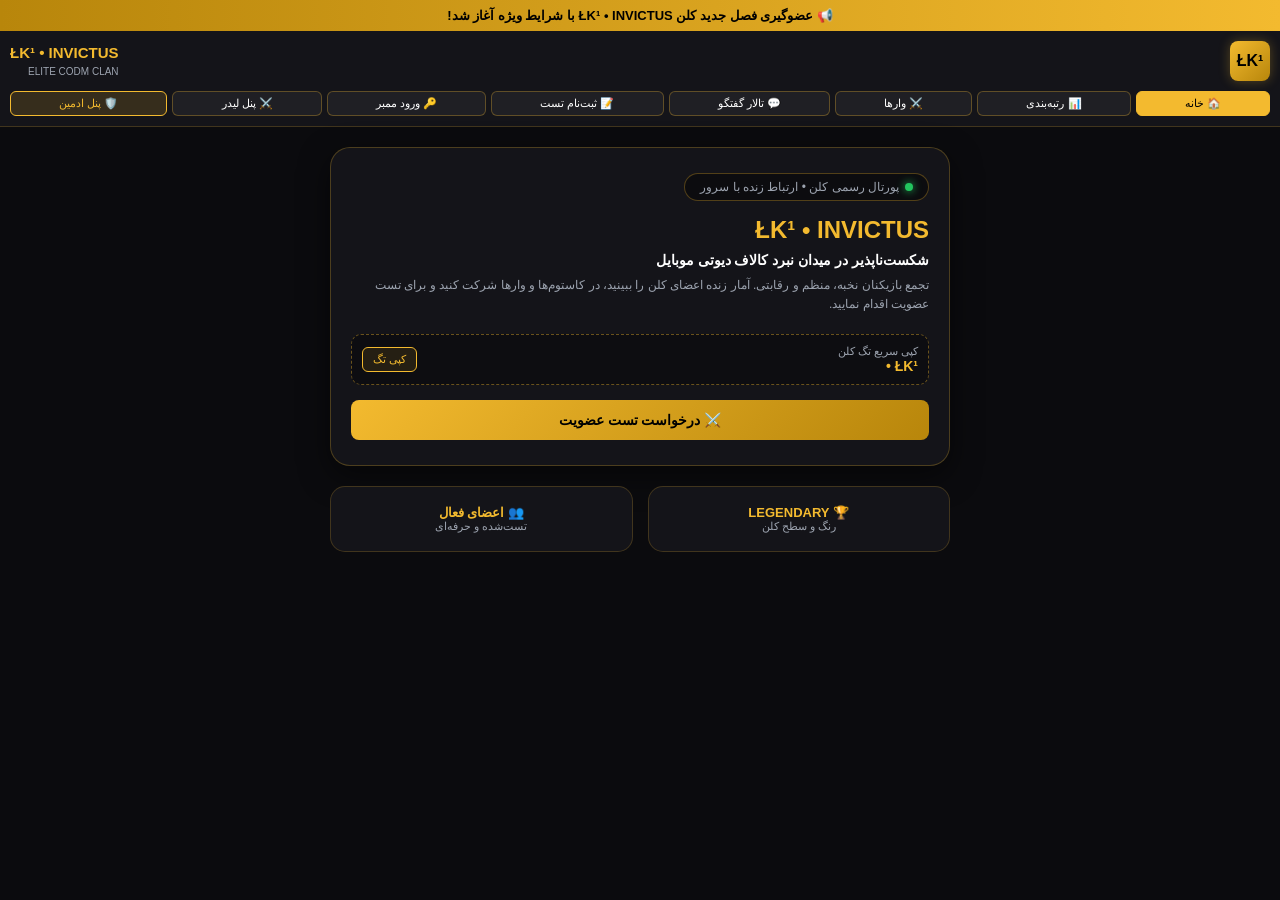
==== index.html @ 1a378b94 "Update index.html" ====
<!DOCTYPE html>
<html lang="fa" dir="rtl">
<head>
    <meta charset="UTF-8">
    <meta name="viewport" content="width=device-width, initial-scale=1.0">
    <title>ŁK¹ • INVICTUS | کلن رسمی کالاف دیوتی موبایل</title>
    <link rel="stylesheet" href="style.css">
</head>
<body>
    <div class="top-notice" id="topNoticeBar">📢 عضوگیری فصل جدید کلن ŁK¹ • INVICTUS با شرایط ویژه آغاز شد!</div>
    <header>
        <div class="logo-area">
            <div class="clan-logo">ŁK¹</div>
            <div class="clan-title"><h1>ŁK¹ • INVICTUS</h1><span>ELITE CODM CLAN</span></div>
        </div>
        <div class="nav-buttons">
            <a href="index.html" class="btn active">🏠 خانه</a>
            <a href="ranking.html" class="btn">📊 رتبه‌بندی</a>
            <a href="wars.html" class="btn">⚔️ وارها</a>
            <a href="chat.html" class="btn">💬 تالار گفتگو</a>
            <a href="apply.html" class="btn">📝 ثبت‌نام تست</a>
            <a href="member_login.html" class="btn">🔑 ورود ممبر</a>
            <a href="leader_panel.html" class="btn">⚔️ پنل لیدر</a>
            <a href="admin.html" class="btn btn-admin">🛡️ پنل ادمین</a>
        </div>
    </header>
    <div class="main-container">
        <div class="panel-card">
            <div class="server-status"><span class="status-dot"></span>پورتال رسمی کلن • ارتباط زنده با سرور</div>
            <h2 class="hero-title">ŁK¹ • INVICTUS</h2>
            <div style="font-size: 14px; font-weight: bold; margin-bottom: 8px;">شکست‌ناپذیر در میدان نبرد کالاف دیوتی موبایل</div>
            <p class="hero-desc">تجمع بازیکنان نخبه، منظم و رقابتی. آمار زنده اعضای کلن را ببینید، در کاستوم‌ها و وارها شرکت کنید و برای تست عضویت اقدام نمایید.</p>
            <div style="background: rgba(0,0,0,0.3); border: 1px dashed rgba(243,186,47,0.4); border-radius: 10px; padding: 10px; display: flex; justify-content: space-between; align-items: center; margin-bottom: 15px;">
                <div>
                    <div style="font-size: 11px; color: var(--text-muted);">کپی سریع تگ کلن</div>
                    <div style="font-weight: bold; color: var(--gold-primary); font-size: 14px;">ŁK¹ •</div>
                </div>
                <button onclick="navigator.clipboard.writeText('ŁK¹'); alert('تگ کپی شد!');" style="background: rgba(243,186,47,0.1); border: 1px solid var(--gold-primary); color: var(--gold-primary); padding: 5px 10px; border-radius: 6px; cursor: pointer; font-size: 11px;">کپی تگ</button>
            </div>
            <a href="apply.html" class="btn-submit" style="display: block; text-align: center; text-decoration: none;">⚔️ درخواست تست عضویت</a>
        </div>
        <div class="grid-cards">
            <div class="mini-card"><h3 style="color:var(--gold-primary); font-size:13px;">🏆 LEGENDARY</h3><p style="font-size:11px; color:var(--text-muted);">رنگ و سطح کلن</p></div>
            <div class="mini-card"><h3 style="color:var(--gold-primary); font-size:13px;">👥 اعضای فعال</h3><p style="font-size:11px; color:var(--text-muted);">تست‌شده و حرفه‌ای</p></div>
        </div>
    </div>
    <script>
        window.onload = function() {
            let n = localStorage.getItem('clan_notice');
            if(n) document.getElementById('topNoticeBar').innerText = n;
        }
    </script>
</body>
</html>
---- style.css ----
:root {
    --bg-color: #0b0b0e;
    --card-bg: #141419;
    --gold-primary: #f3ba2f;
    --gold-light: #ffdf7e;
    --gold-dark: #b8860b;
    --text-main: #ffffff;
    --text-muted: #9ca3af;
    --danger-color: #ef4444;
    --success-color: #22c55e;
}
* { box-sizing: border-box; margin: 0; padding: 0; font-family: Tahoma, sans-serif; }
body { background-color: var(--bg-color); color: var(--text-main); padding-bottom: 50px; }
.top-notice { background: linear-gradient(90deg, var(--gold-dark), var(--gold-primary)); color: #000; font-size: 13px; font-weight: bold; text-align: center; padding: 8px 10px; }
header { background: var(--card-bg); border-bottom: 1px solid rgba(243, 186, 47, 0.2); padding: 10px; display: flex; flex-direction: column; gap: 10px; }
.logo-area { display: flex; align-items: center; gap: 10px; width: 100%; justify-content: space-between; }
.clan-logo { width: 40px; height: 40px; background: linear-gradient(135deg, var(--gold-primary), var(--gold-dark)); border-radius: 8px; display: flex; align-items: center; justify-content: center; font-weight: bold; color: #000; font-size: 16px; box-shadow: 0 0 12px rgba(243, 186, 47, 0.3); }
.clan-title h1 { font-size: 15px; color: var(--gold-primary); }
.clan-title span { font-size: 10px; color: var(--text-muted); }
.nav-buttons { display: flex; gap: 5px; flex-wrap: wrap; width: 100%; justify-content: center; }
.nav-buttons .btn { background: rgba(255, 255, 255, 0.05); border: 1px solid rgba(243, 186, 47, 0.3); color: var(--text-main); padding: 5px 8px; border-radius: 6px; font-size: 11px; cursor: pointer; text-decoration: none; transition: 0.3s; display: inline-flex; align-items: center; gap: 4px; flex: 1 1 auto; justify-content: center; text-align: center; }
.nav-buttons .btn:hover, .nav-buttons .btn.active { background: var(--gold-primary); color: #000; border-color: var(--gold-primary); }
.nav-buttons .btn-admin { background: rgba(243, 186, 47, 0.15); border-color: var(--gold-primary); color: var(--gold-primary); }
.main-container { max-width: 650px; margin: 20px auto; padding: 0 15px; }
.panel-card { background: var(--card-bg); border: 1px solid rgba(243, 186, 47, 0.25); border-radius: 20px; padding: 25px 20px; box-shadow: 0 10px 30px rgba(0,0,0,0.5); margin-bottom: 20px; }
.server-status { display: inline-flex; align-items: center; gap: 6px; background: rgba(0, 0, 0, 0.4); border: 1px solid rgba(243, 186, 47, 0.3); padding: 6px 15px; border-radius: 20px; font-size: 12px; color: var(--text-muted); margin-bottom: 15px; }
.status-dot { width: 8px; height: 8px; background-color: var(--success-color); border-radius: 50%; box-shadow: 0 0 8px var(--success-color); }
.hero-title { font-size: 24px; color: var(--gold-primary); margin-bottom: 8px; font-weight: 900; }
.hero-desc { font-size: 12px; color: var(--text-muted); line-height: 1.6; margin-bottom: 20px; }
.form-group { margin-bottom: 12px; text-align: right; }
.form-group label { display: block; font-size: 12px; color: var(--gold-light); margin-bottom: 5px; }
.form-control { width: 100%; background: rgba(0, 0, 0, 0.4); border: 1px solid rgba(243, 186, 47, 0.3); border-radius: 8px; padding: 10px; color: var(--text-main); font-size: 13px; }
.form-control:focus { border-color: var(--gold-primary); outline: none; }
.btn-submit { width: 100%; background: linear-gradient(135deg, var(--gold-primary), var(--gold-dark)); color: #000; font-weight: bold; padding: 12px; border-radius: 8px; border: none; font-size: 14px; cursor: pointer; transition: 0.3s; }
.btn-submit:hover { opacity: 0.9; }
.table-responsive { width: 100%; overflow-x: auto; margin-top: 15px; }
.clan-table { width: 100%; border-collapse: collapse; font-size: 12px; text-align: center; }
.clan-table th, .clan-table td { padding: 10px 8px; border-bottom: 1px solid rgba(243, 186, 47, 0.15); }
.clan-table th { color: var(--gold-primary); background: rgba(243, 186, 47, 0.05); }
.grid-cards { display: grid; grid-template-columns: 1fr 1fr; gap: 15px; }
.mini-card { background: var(--card-bg); border: 1px solid rgba(243, 186, 47, 0.2); border-radius: 15px; padding: 18px 15px; text-align: center; }
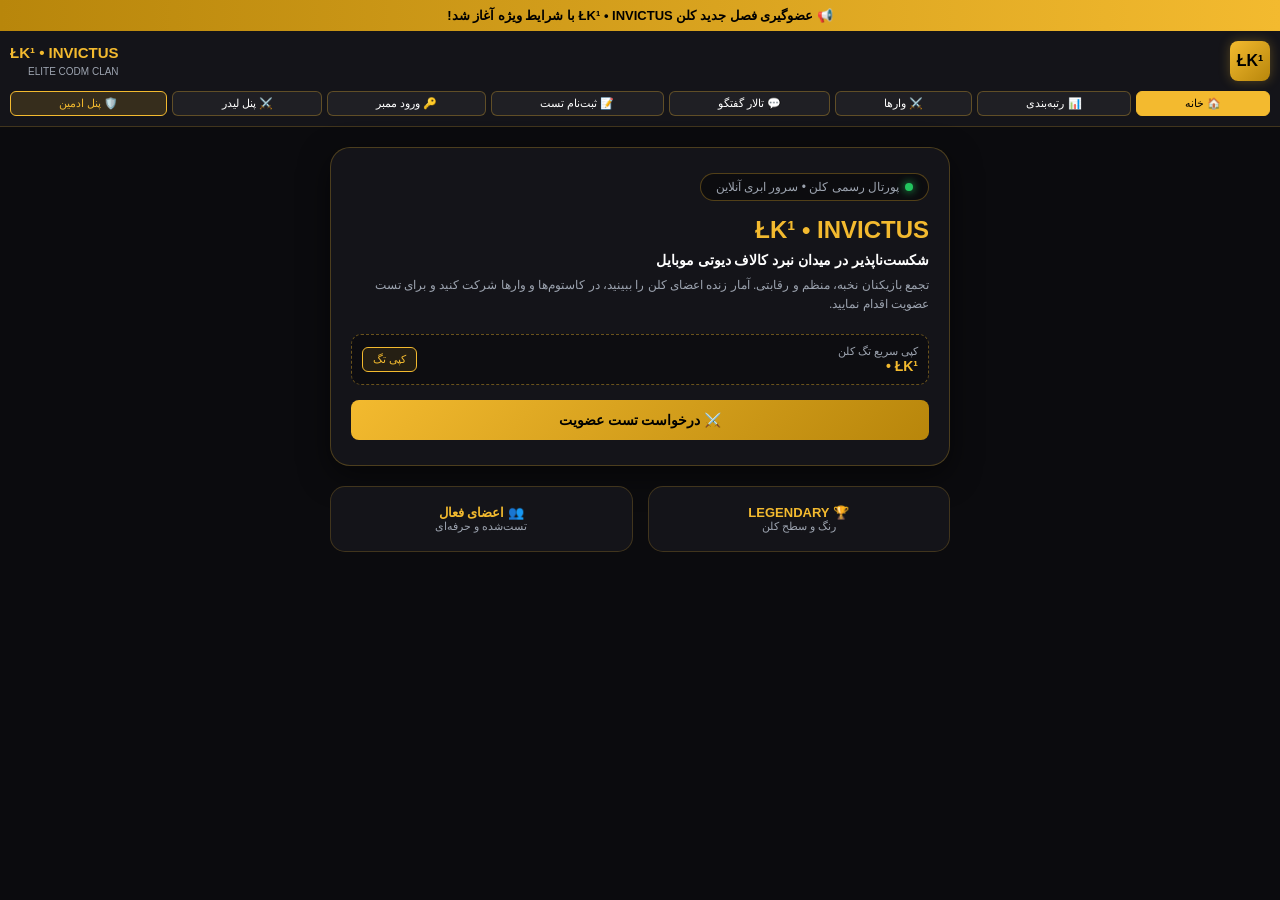
==== commit dfa3f91a: "Update index.html" ====
--- a/index.html
+++ b/index.html
@@ -26,7 +26,7 @@
     </header>
     <div class="main-container">
         <div class="panel-card">
-            <div class="server-status"><span class="status-dot"></span>پورتال رسمی کلن • ارتباط زنده با سرور</div>
+            <div class="server-status"><span class="status-dot"></span>پورتال رسمی کلن • سرور ابری آنلاین</div>
             <h2 class="hero-title">ŁK¹ • INVICTUS</h2>
             <div style="font-size: 14px; font-weight: bold; margin-bottom: 8px;">شکست‌ناپذیر در میدان نبرد کالاف دیوتی موبایل</div>
             <p class="hero-desc">تجمع بازیکنان نخبه، منظم و رقابتی. آمار زنده اعضای کلن را ببینید، در کاستوم‌ها و وارها شرکت کنید و برای تست عضویت اقدام نمایید.</p>
@@ -45,9 +45,28 @@
         </div>
     </div>
     <script>
+        const BIN_ID = "6af9c49eac6210605a89891b";
+        const API_KEY = "$2a$10$DZPpILN4/v8w7.tBcNSfJew7piPdaWRBuhr2mQSamEzkqhkIBrdpO";
+
+        async function loadCloudData(callback) {
+            try {
+                let res = await fetch(`https://api.jsonbin.io/v3/b/${BIN_ID}/latest`, {
+                    headers: { "X-Master-Key": API_KEY }
+                });
+                let data = await res.json();
+                if (data && data.record) {
+                    let rec = data.record;
+                    if(rec.clan_notice) localStorage.setItem('clan_notice', rec.clan_notice);
+                }
+            } catch(e) {}
+            if(callback) callback();
+        }
+
         window.onload = function() {
-            let n = localStorage.getItem('clan_notice');
-            if(n) document.getElementById('topNoticeBar').innerText = n;
+            loadCloudData(() => {
+                let n = localStorage.getItem('clan_notice');
+                if(n) document.getElementById('topNoticeBar').innerText = n;
+            });
         }
     </script>
 </body>
--- a/style.css
+++ b/style.css
@@ -39,4 +39,3 @@
 .clan-table th { color: var(--gold-primary); background: rgba(243, 186, 47, 0.05); }
 .grid-cards { display: grid; grid-template-columns: 1fr 1fr; gap: 15px; }
 .mini-card { background: var(--card-bg); border: 1px solid rgba(243, 186, 47, 0.2); border-radius: 15px; padding: 18px 15px; text-align: center; }
-             
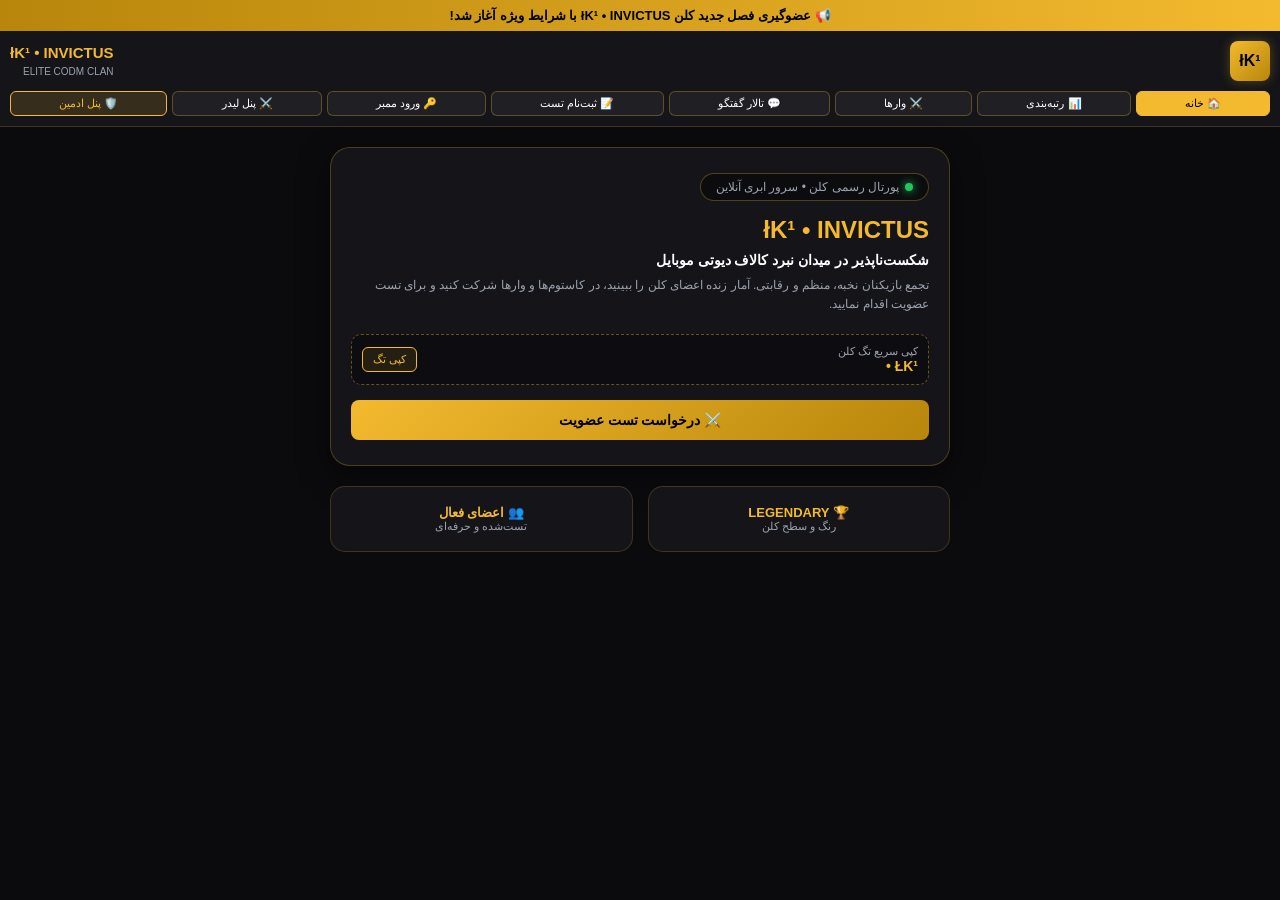
==== commit f67f462e: "Update index.html" ====
--- a/index.html
+++ b/index.html
@@ -3,15 +3,15 @@
 <head>
     <meta charset="UTF-8">
     <meta name="viewport" content="width=device-width, initial-scale=1.0">
-    <title>ŁK¹ • INVICTUS | کلن رسمی کالاف دیوتی موبایل</title>
+    <title>łK¹ • INVICTUS | کلن رسمی کالاف دیوتی موبایل</title>
     <link rel="stylesheet" href="style.css">
 </head>
 <body>
-    <div class="top-notice" id="topNoticeBar">📢 عضوگیری فصل جدید کلن ŁK¹ • INVICTUS با شرایط ویژه آغاز شد!</div>
+    <div class="top-notice" id="topNoticeBar">📢 عضوگیری فصل جدید کلن łK¹ • INVICTUS با شرایط ویژه آغاز شد!</div>
     <header>
         <div class="logo-area">
-            <div class="clan-logo">ŁK¹</div>
-            <div class="clan-title"><h1>ŁK¹ • INVICTUS</h1><span>ELITE CODM CLAN</span></div>
+            <div class="clan-logo">łK¹</div>
+            <div class="clan-title"><h1>łK¹ • INVICTUS</h1><span>ELITE CODM CLAN</span></div>
         </div>
         <div class="nav-buttons">
             <a href="index.html" class="btn active">🏠 خانه</a>
@@ -27,7 +27,7 @@
     <div class="main-container">
         <div class="panel-card">
             <div class="server-status"><span class="status-dot"></span>پورتال رسمی کلن • سرور ابری آنلاین</div>
-            <h2 class="hero-title">ŁK¹ • INVICTUS</h2>
+            <h2 class="hero-title">łK¹ • INVICTUS</h2>
             <div style="font-size: 14px; font-weight: bold; margin-bottom: 8px;">شکست‌ناپذیر در میدان نبرد کالاف دیوتی موبایل</div>
             <p class="hero-desc">تجمع بازیکنان نخبه، منظم و رقابتی. آمار زنده اعضای کلن را ببینید، در کاستوم‌ها و وارها شرکت کنید و برای تست عضویت اقدام نمایید.</p>
             <div style="background: rgba(0,0,0,0.3); border: 1px dashed rgba(243,186,47,0.4); border-radius: 10px; padding: 10px; display: flex; justify-content: space-between; align-items: center; margin-bottom: 15px;">
@@ -35,7 +35,7 @@
                     <div style="font-size: 11px; color: var(--text-muted);">کپی سریع تگ کلن</div>
                     <div style="font-weight: bold; color: var(--gold-primary); font-size: 14px;">ŁK¹ •</div>
                 </div>
-                <button onclick="navigator.clipboard.writeText('ŁK¹'); alert('تگ کپی شد!');" style="background: rgba(243,186,47,0.1); border: 1px solid var(--gold-primary); color: var(--gold-primary); padding: 5px 10px; border-radius: 6px; cursor: pointer; font-size: 11px;">کپی تگ</button>
+                <button onclick="navigator.clipboard.writeText('łK¹・'); alert('تگ کپی شد!');" style="background: rgba(243,186,47,0.1); border: 1px solid var(--gold-primary); color: var(--gold-primary); padding: 5px 10px; border-radius: 6px; cursor: pointer; font-size: 11px;">کپی تگ</button>
             </div>
             <a href="apply.html" class="btn-submit" style="display: block; text-align: center; text-decoration: none;">⚔️ درخواست تست عضویت</a>
         </div>
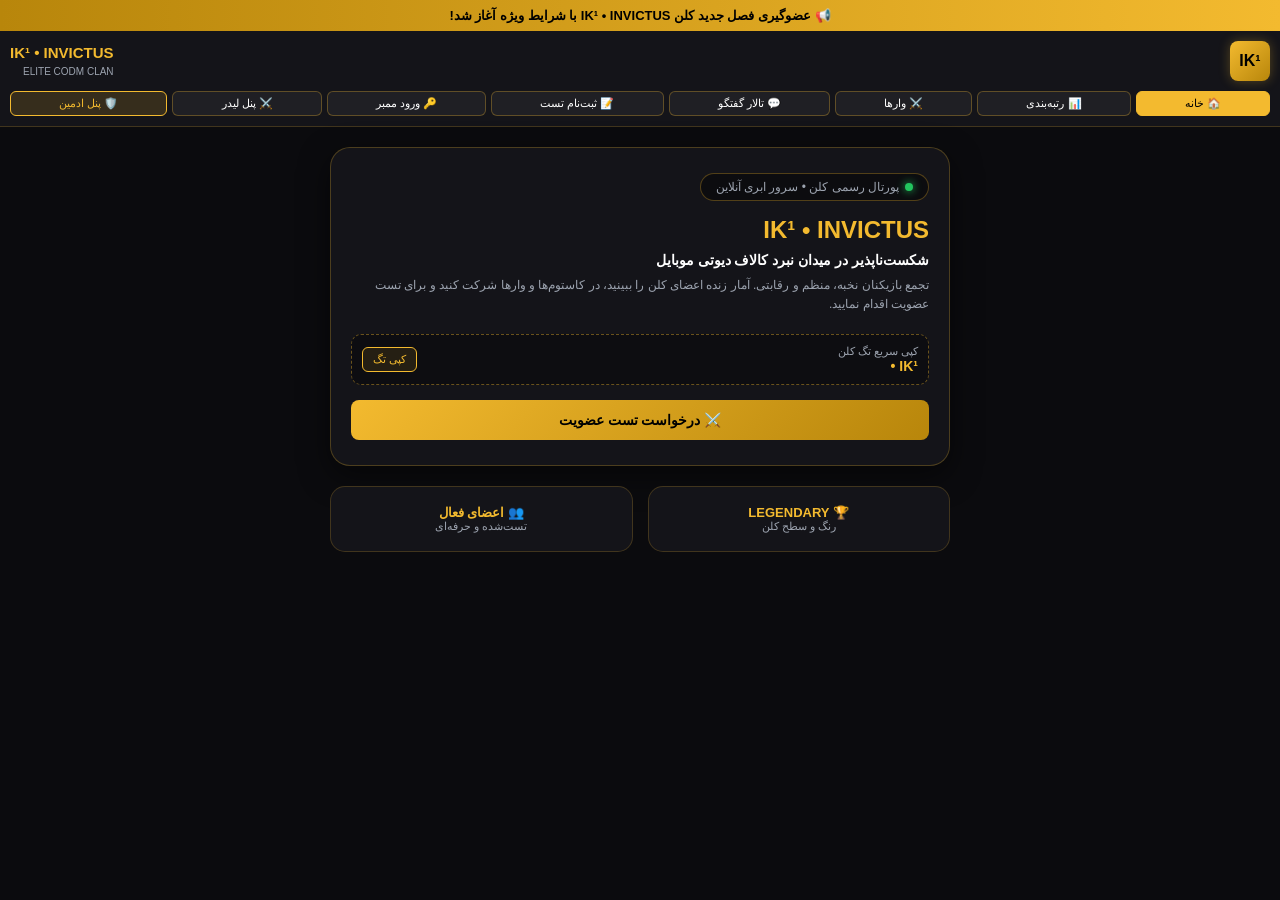
==== commit 6b5f8a2b: "Update index.html" ====
--- a/index.html
+++ b/index.html
@@ -3,15 +3,15 @@
 <head>
     <meta charset="UTF-8">
     <meta name="viewport" content="width=device-width, initial-scale=1.0">
-    <title>łK¹ • INVICTUS | کلن رسمی کالاف دیوتی موبایل</title>
+    <title>IK¹ • INVICTUS | کلن رسمی کالاف دیوتی موبایل</title>
     <link rel="stylesheet" href="style.css">
 </head>
 <body>
-    <div class="top-notice" id="topNoticeBar">📢 عضوگیری فصل جدید کلن łK¹ • INVICTUS با شرایط ویژه آغاز شد!</div>
+    <div class="top-notice" id="topNoticeBar">📢 عضوگیری فصل جدید کلن IK¹ • INVICTUS با شرایط ویژه آغاز شد!</div>
     <header>
         <div class="logo-area">
-            <div class="clan-logo">łK¹</div>
-            <div class="clan-title"><h1>łK¹ • INVICTUS</h1><span>ELITE CODM CLAN</span></div>
+            <div class="clan-logo">IK¹</div>
+            <div class="clan-title"><h1>IK¹ • INVICTUS</h1><span>ELITE CODM CLAN</span></div>
         </div>
         <div class="nav-buttons">
             <a href="index.html" class="btn active">🏠 خانه</a>
@@ -27,15 +27,15 @@
     <div class="main-container">
         <div class="panel-card">
             <div class="server-status"><span class="status-dot"></span>پورتال رسمی کلن • سرور ابری آنلاین</div>
-            <h2 class="hero-title">łK¹ • INVICTUS</h2>
+            <h2 class="hero-title">IK¹ • INVICTUS</h2>
             <div style="font-size: 14px; font-weight: bold; margin-bottom: 8px;">شکست‌ناپذیر در میدان نبرد کالاف دیوتی موبایل</div>
             <p class="hero-desc">تجمع بازیکنان نخبه، منظم و رقابتی. آمار زنده اعضای کلن را ببینید، در کاستوم‌ها و وارها شرکت کنید و برای تست عضویت اقدام نمایید.</p>
             <div style="background: rgba(0,0,0,0.3); border: 1px dashed rgba(243,186,47,0.4); border-radius: 10px; padding: 10px; display: flex; justify-content: space-between; align-items: center; margin-bottom: 15px;">
                 <div>
                     <div style="font-size: 11px; color: var(--text-muted);">کپی سریع تگ کلن</div>
-                    <div style="font-weight: bold; color: var(--gold-primary); font-size: 14px;">ŁK¹ •</div>
+                    <div style="font-weight: bold; color: var(--gold-primary); font-size: 14px;">IK¹ •</div>
                 </div>
-                <button onclick="navigator.clipboard.writeText('łK¹・'); alert('تگ کپی شد!');" style="background: rgba(243,186,47,0.1); border: 1px solid var(--gold-primary); color: var(--gold-primary); padding: 5px 10px; border-radius: 6px; cursor: pointer; font-size: 11px;">کپی تگ</button>
+                <button onclick="navigator.clipboard.writeText('IK¹'); alert('تگ کپی شد!');" style="background: rgba(243,186,47,0.1); border: 1px solid var(--gold-primary); color: var(--gold-primary); padding: 5px 10px; border-radius: 6px; cursor: pointer; font-size: 11px;">کپی تگ</button>
             </div>
             <a href="apply.html" class="btn-submit" style="display: block; text-align: center; text-decoration: none;">⚔️ درخواست تست عضویت</a>
         </div>
@@ -48,25 +48,31 @@
         const BIN_ID = "6af9c49eac6210605a89891b";
         const API_KEY = "$2a$10$DZPpILN4/v8w7.tBcNSfJew7piPdaWRBuhr2mQSamEzkqhkIBrdpO";
 
-        async function loadCloudData(callback) {
+        async function initHome() {
             try {
-                let res = await fetch(`https://api.jsonbin.io/v3/b/${BIN_ID}/latest`, {
-                    headers: { "X-Master-Key": API_KEY }
-                });
+                let res = await fetch(`https://api.jsonbin.io/v3/b/${BIN_ID}/latest`, { headers: { "X-Master-Key": API_KEY } });
                 let data = await res.json();
                 if (data && data.record) {
                     let rec = data.record;
-                    if(rec.clan_notice) localStorage.setItem('clan_notice', rec.clan_notice);
+                    if(rec.clan_notice) {
+                        localStorage.setItem('clan_notice', rec.clan_notice);
+                        document.getElementById('topNoticeBar').innerText = rec.clan_notice;
+                    }
+                    if(rec.clan_members) localStorage.setItem('clan_members', JSON.stringify(rec.clan_members));
+                    if(rec.clan_applications) localStorage.setItem('clan_applications', JSON.stringify(rec.clan_applications));
+                    if(rec.clan_wars) localStorage.setItem('clan_wars', JSON.stringify(rec.clan_wars));
+                    if(rec.chat_messages) localStorage.setItem('chat_messages', JSON.stringify(rec.chat_messages));
+                    if(rec.chat_bans) localStorage.setItem('chat_bans', JSON.stringify(rec.chat_bans));
+                    localStorage.setItem('chat_locked', rec.chat_locked ? 'true' : 'false');
                 }
-            } catch(e) {}
-            if(callback) callback();
+            } catch(e) {
+                let n = localStorage.getItem('clan_notice');
+                if(n) document.getElementById('topNoticeBar').innerText = n;
+            }
         }
 
         window.onload = function() {
-            loadCloudData(() => {
-                let n = localStorage.getItem('clan_notice');
-                if(n) document.getElementById('topNoticeBar').innerText = n;
-            });
+            initHome();
         }
     </script>
 </body>
--- a/style.css
+++ b/style.css
@@ -39,3 +39,4 @@
 .clan-table th { color: var(--gold-primary); background: rgba(243, 186, 47, 0.05); }
 .grid-cards { display: grid; grid-template-columns: 1fr 1fr; gap: 15px; }
 .mini-card { background: var(--card-bg); border: 1px solid rgba(243, 186, 47, 0.2); border-radius: 15px; padding: 18px 15px; text-align: center; }
+                 
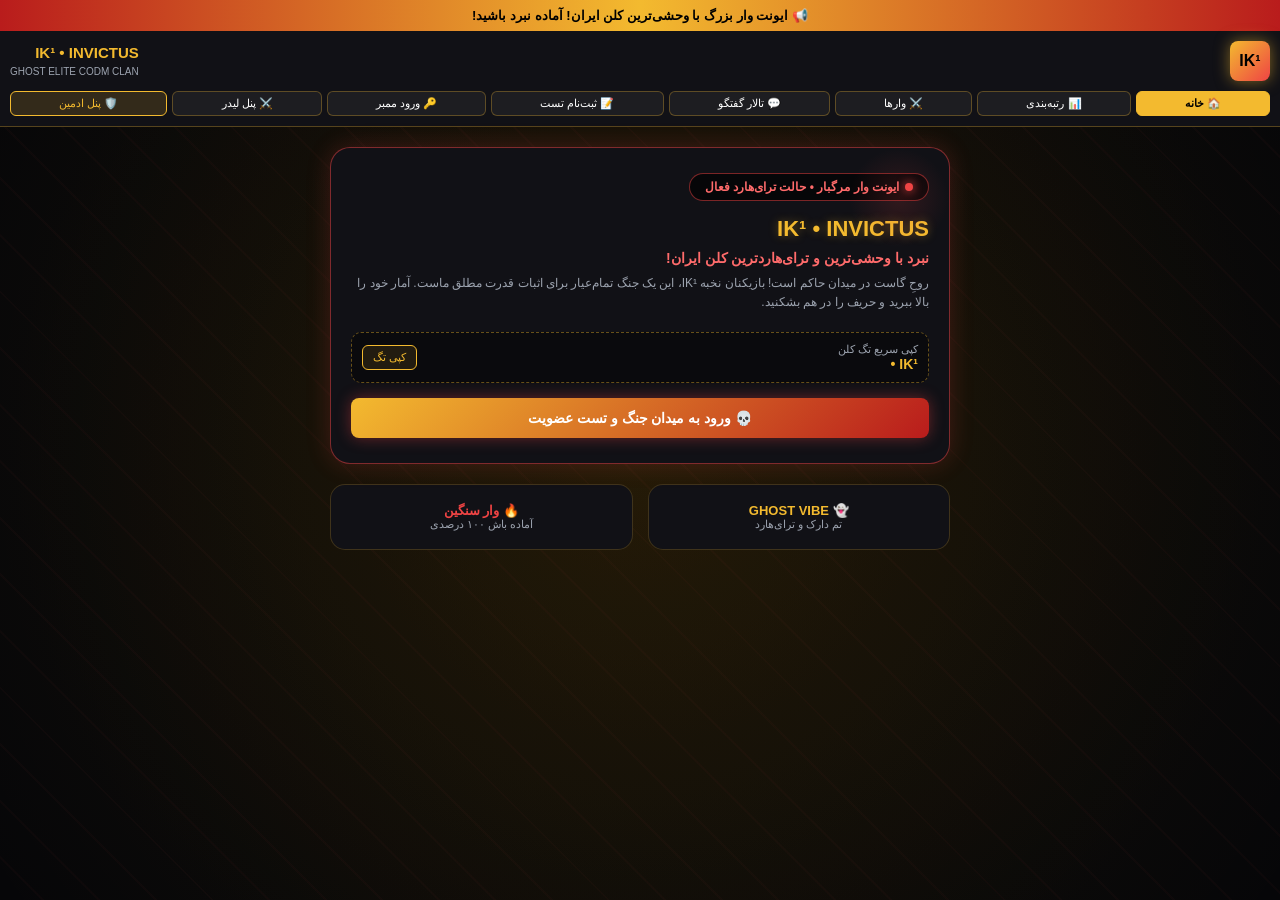
==== commit d3769b48: "Update index.html" ====
--- a/index.html
+++ b/index.html
@@ -7,11 +7,12 @@
     <link rel="stylesheet" href="style.css">
 </head>
 <body>
-    <div class="top-notice" id="topNoticeBar">📢 عضوگیری فصل جدید کلن IK¹ • INVICTUS با شرایط ویژه آغاز شد!</div>
+    <div class="ghost-bg-animation"></div>
+    <div class="top-notice" id="topNoticeBar">📢 ایونت وار بزرگ با وحشی‌ترین کلن ایران! آماده نبرد باشید!</div>
     <header>
         <div class="logo-area">
             <div class="clan-logo">IK¹</div>
-            <div class="clan-title"><h1>IK¹ • INVICTUS</h1><span>ELITE CODM CLAN</span></div>
+            <div class="clan-title"><h1>IK¹ • INVICTUS</h1><span>GHOST ELITE CODM CLAN</span></div>
         </div>
         <div class="nav-buttons">
             <a href="index.html" class="btn active">🏠 خانه</a>
@@ -25,23 +26,23 @@
         </div>
     </header>
     <div class="main-container">
-        <div class="panel-card">
-            <div class="server-status"><span class="status-dot"></span>پورتال رسمی کلن • سرور ابری آنلاین</div>
-            <h2 class="hero-title">IK¹ • INVICTUS</h2>
-            <div style="font-size: 14px; font-weight: bold; margin-bottom: 8px;">شکست‌ناپذیر در میدان نبرد کالاف دیوتی موبایل</div>
-            <p class="hero-desc">تجمع بازیکنان نخبه، منظم و رقابتی. آمار زنده اعضای کلن را ببینید، در کاستوم‌ها و وارها شرکت کنید و برای تست عضویت اقدام نمایید.</p>
-            <div style="background: rgba(0,0,0,0.3); border: 1px dashed rgba(243,186,47,0.4); border-radius: 10px; padding: 10px; display: flex; justify-content: space-between; align-items: center; margin-bottom: 15px;">
+        <div class="panel-card" style="border: 1px solid rgba(239,68,68,0.5); box-shadow: 0 0 25px rgba(239,68,68,0.2);">
+            <div class="server-status"><span class="status-dot"></span>ایونت وار مرگبار • حالت ترای‌هارد فعال</div>
+            <h2 class="hero-title" id="homeTitle">IK¹ • INVICTUS</h2>
+            <div style="font-size: 14px; font-weight: bold; margin-bottom: 8px; color: #ff6b6b;" id="homeSubTitle">نبرد با وحشی‌ترین و ترای‌هاردترین کلن ایران!</div>
+            <p class="hero-desc" id="homeDesc">روحِ گاست در میدان حاکم است! بازیکنان نخبه IK¹، این یک جنگ تمام‌عیار برای اثبات قدرت مطلق ماست. آمار خود را بالا ببرید و حریف را در هم بشکنید.</p>
+            <div style="background: rgba(0,0,0,0.4); border: 1px dashed rgba(243,186,47,0.4); border-radius: 10px; padding: 10px; display: flex; justify-content: space-between; align-items: center; margin-bottom: 15px;">
                 <div>
                     <div style="font-size: 11px; color: var(--text-muted);">کپی سریع تگ کلن</div>
                     <div style="font-weight: bold; color: var(--gold-primary); font-size: 14px;">IK¹ •</div>
                 </div>
                 <button onclick="navigator.clipboard.writeText('IK¹'); alert('تگ کپی شد!');" style="background: rgba(243,186,47,0.1); border: 1px solid var(--gold-primary); color: var(--gold-primary); padding: 5px 10px; border-radius: 6px; cursor: pointer; font-size: 11px;">کپی تگ</button>
             </div>
-            <a href="apply.html" class="btn-submit" style="display: block; text-align: center; text-decoration: none;">⚔️ درخواست تست عضویت</a>
+            <a href="apply.html" class="btn-submit" style="display: block; text-align: center; text-decoration: none;">💀 ورود به میدان جنگ و تست عضویت</a>
         </div>
         <div class="grid-cards">
-            <div class="mini-card"><h3 style="color:var(--gold-primary); font-size:13px;">🏆 LEGENDARY</h3><p style="font-size:11px; color:var(--text-muted);">رنگ و سطح کلن</p></div>
-            <div class="mini-card"><h3 style="color:var(--gold-primary); font-size:13px;">👥 اعضای فعال</h3><p style="font-size:11px; color:var(--text-muted);">تست‌شده و حرفه‌ای</p></div>
+            <div class="mini-card"><h3 style="color:var(--gold-primary); font-size:13px;">👻 GHOST VIBE</h3><p style="font-size:11px; color:var(--text-muted);">تم دارک و ترای‌هارد</p></div>
+            <div class="mini-card"><h3 style="color:var(--danger-color); font-size:13px;">🔥 وار سنگین</h3><p style="font-size:11px; color:var(--text-muted);">آماده باش ۱۰۰ درصدی</p></div>
         </div>
     </div>
     <script>
@@ -54,10 +55,11 @@
                 let data = await res.json();
                 if (data && data.record) {
                     let rec = data.record;
-                    if(rec.clan_notice) {
-                        localStorage.setItem('clan_notice', rec.clan_notice);
-                        document.getElementById('topNoticeBar').innerText = rec.clan_notice;
-                    }
+                    if(rec.clan_notice) document.getElementById('topNoticeBar').innerText = rec.clan_notice;
+                    if(rec.home_title) document.getElementById('homeTitle').innerText = rec.home_title;
+                    if(rec.home_subtitle) document.getElementById('homeSubTitle').innerText = rec.home_subtitle;
+                    if(rec.home_desc) document.getElementById('homeDesc').innerText = rec.home_desc;
+
                     if(rec.clan_members) localStorage.setItem('clan_members', JSON.stringify(rec.clan_members));
                     if(rec.clan_applications) localStorage.setItem('clan_applications', JSON.stringify(rec.clan_applications));
                     if(rec.clan_wars) localStorage.setItem('clan_wars', JSON.stringify(rec.clan_wars));
@@ -70,10 +72,7 @@
                 if(n) document.getElementById('topNoticeBar').innerText = n;
             }
         }
-
-        window.onload = function() {
-            initHome();
-        }
+        window.onload = function() { initHome(); }
     </script>
 </body>
 </html>
--- a/style.css
+++ b/style.css
@@ -1,6 +1,6 @@
 :root {
-    --bg-color: #0b0b0e;
-    --card-bg: #141419;
+    --bg-color: #070709;
+    --card-bg: #111116;
     --gold-primary: #f3ba2f;
     --gold-light: #ffdf7e;
     --gold-dark: #b8860b;
@@ -10,29 +10,61 @@
     --success-color: #22c55e;
 }
 * { box-sizing: border-box; margin: 0; padding: 0; font-family: Tahoma, sans-serif; }
-body { background-color: var(--bg-color); color: var(--text-main); padding-bottom: 50px; }
-.top-notice { background: linear-gradient(90deg, var(--gold-dark), var(--gold-primary)); color: #000; font-size: 13px; font-weight: bold; text-align: center; padding: 8px 10px; }
-header { background: var(--card-bg); border-bottom: 1px solid rgba(243, 186, 47, 0.2); padding: 10px; display: flex; flex-direction: column; gap: 10px; }
+body { background-color: var(--bg-color); color: var(--text-main); padding-bottom: 50px; position: relative; overflow-x: hidden; }
+
+/* بک‌گراند گرافیکی انیمیشنی ترسناک و هیجانی مناسبتی (گاست و وار) */
+.ghost-bg-animation {
+    position: fixed;
+    top: 0;
+    left: 0;
+    width: 100%;
+    height: 100%;
+    z-index: -1;
+    background: radial-gradient(circle at center, #1a1205 0%, #070709 80%);
+    opacity: 0.85;
+    pointer-events: none;
+}
+.ghost-bg-animation::before {
+    content: "";
+    position: absolute;
+    top: -50%; left: -50%; width: 200%; height: 200%;
+    background: radial-gradient(circle, rgba(243,186,47,0.08) 0%, transparent 50%),
+                repeating-linear-gradient(45deg, rgba(239,68,68,0.03) 0, rgba(239,68,68,0.03) 2px, transparent 0, transparent 40px);
+    animation: bgPulse 8s ease-in-out infinite alternate;
+}
+@keyframes bgPulse {
+    0% { transform: scale(1) rotate(0deg); opacity: 0.5; }
+    100% { transform: scale(1.1) rotate(2deg); opacity: 0.9; }
+}
+
+.top-notice { background: linear-gradient(90deg, #b91c1c, var(--gold-primary), #b91c1c); color: #000; font-size: 13px; font-weight: bold; text-align: center; padding: 8px 10px; box-shadow: 0 0 15px rgba(239,68,68,0.4); }
+header { background: var(--card-bg); border-bottom: 1px solid rgba(243, 186, 47, 0.3); padding: 10px; display: flex; flex-direction: column; gap: 10px; position: relative; z-index: 10; }
 .logo-area { display: flex; align-items: center; gap: 10px; width: 100%; justify-content: space-between; }
-.clan-logo { width: 40px; height: 40px; background: linear-gradient(135deg, var(--gold-primary), var(--gold-dark)); border-radius: 8px; display: flex; align-items: center; justify-content: center; font-weight: bold; color: #000; font-size: 16px; box-shadow: 0 0 12px rgba(243, 186, 47, 0.3); }
+.clan-logo { width: 40px; height: 40px; background: linear-gradient(135deg, var(--gold-primary), var(--danger-color)); border-radius: 8px; display: flex; align-items: center; justify-content: center; font-weight: bold; color: #000; font-size: 16px; box-shadow: 0 0 15px rgba(243, 186, 47, 0.5); animation: logoGlow 2s infinite alternate; }
+@keyframes logoGlow {
+    0% { box-shadow: 0 0 10px rgba(243,186,47,0.3); }
+    100% { box-shadow: 0 0 20px rgba(239,68,68,0.8); }
+}
 .clan-title h1 { font-size: 15px; color: var(--gold-primary); }
 .clan-title span { font-size: 10px; color: var(--text-muted); }
 .nav-buttons { display: flex; gap: 5px; flex-wrap: wrap; width: 100%; justify-content: center; }
 .nav-buttons .btn { background: rgba(255, 255, 255, 0.05); border: 1px solid rgba(243, 186, 47, 0.3); color: var(--text-main); padding: 5px 8px; border-radius: 6px; font-size: 11px; cursor: pointer; text-decoration: none; transition: 0.3s; display: inline-flex; align-items: center; gap: 4px; flex: 1 1 auto; justify-content: center; text-align: center; }
-.nav-buttons .btn:hover, .nav-buttons .btn.active { background: var(--gold-primary); color: #000; border-color: var(--gold-primary); }
+.nav-buttons .btn:hover, .nav-buttons .btn.active { background: var(--gold-primary); color: #000; border-color: var(--gold-primary); font-weight: bold; }
 .nav-buttons .btn-admin { background: rgba(243, 186, 47, 0.15); border-color: var(--gold-primary); color: var(--gold-primary); }
-.main-container { max-width: 650px; margin: 20px auto; padding: 0 15px; }
-.panel-card { background: var(--card-bg); border: 1px solid rgba(243, 186, 47, 0.25); border-radius: 20px; padding: 25px 20px; box-shadow: 0 10px 30px rgba(0,0,0,0.5); margin-bottom: 20px; }
-.server-status { display: inline-flex; align-items: center; gap: 6px; background: rgba(0, 0, 0, 0.4); border: 1px solid rgba(243, 186, 47, 0.3); padding: 6px 15px; border-radius: 20px; font-size: 12px; color: var(--text-muted); margin-bottom: 15px; }
-.status-dot { width: 8px; height: 8px; background-color: var(--success-color); border-radius: 50%; box-shadow: 0 0 8px var(--success-color); }
-.hero-title { font-size: 24px; color: var(--gold-primary); margin-bottom: 8px; font-weight: 900; }
+.main-container { max-width: 650px; margin: 20px auto; padding: 0 15px; position: relative; z-index: 10; }
+.panel-card { background: var(--card-bg); border: 1px solid rgba(243, 186, 47, 0.3); border-radius: 20px; padding: 25px 20px; box-shadow: 0 10px 30px rgba(0,0,0,0.8); margin-bottom: 20px; position: relative; overflow: hidden; }
+.panel-card::after { content: ""; position: absolute; top: 0; right: 0; width: 100px; height: 100px; background: radial-gradient(circle, rgba(239,68,68,0.15) 0%, transparent 70%); pointer-events: none; }
+.server-status { display: inline-flex; align-items: center; gap: 6px; background: rgba(0, 0, 0, 0.6); border: 1px solid rgba(239, 68, 68, 0.5); padding: 6px 15px; border-radius: 20px; font-size: 12px; color: #ff6b6b; margin-bottom: 15px; font-weight: bold; }
+.status-dot { width: 8px; height: 8px; background-color: var(--danger-color); border-radius: 50%; box-shadow: 0 0 10px var(--danger-color); animation: blink 1s infinite; }
+@keyframes blink { 0%, 100% { opacity: 1; } 50% { opacity: 0.3; } }
+.hero-title { font-size: 22px; color: var(--gold-primary); margin-bottom: 8px; font-weight: 900; text-shadow: 0 0 10px rgba(243,186,47,0.4); }
 .hero-desc { font-size: 12px; color: var(--text-muted); line-height: 1.6; margin-bottom: 20px; }
 .form-group { margin-bottom: 12px; text-align: right; }
 .form-group label { display: block; font-size: 12px; color: var(--gold-light); margin-bottom: 5px; }
-.form-control { width: 100%; background: rgba(0, 0, 0, 0.4); border: 1px solid rgba(243, 186, 47, 0.3); border-radius: 8px; padding: 10px; color: var(--text-main); font-size: 13px; }
-.form-control:focus { border-color: var(--gold-primary); outline: none; }
-.btn-submit { width: 100%; background: linear-gradient(135deg, var(--gold-primary), var(--gold-dark)); color: #000; font-weight: bold; padding: 12px; border-radius: 8px; border: none; font-size: 14px; cursor: pointer; transition: 0.3s; }
-.btn-submit:hover { opacity: 0.9; }
+.form-control { width: 100%; background: rgba(0, 0, 0, 0.5); border: 1px solid rgba(243, 186, 47, 0.3); border-radius: 8px; padding: 10px; color: var(--text-main); font-size: 13px; }
+.form-control:focus { border-color: var(--gold-primary); outline: none; box-shadow: 0 0 8px rgba(243,186,47,0.3); }
+.btn-submit { width: 100%; background: linear-gradient(135deg, var(--gold-primary), #b91c1c); color: #fff; font-weight: bold; padding: 12px; border-radius: 8px; border: none; font-size: 14px; cursor: pointer; transition: 0.3s; box-shadow: 0 0 15px rgba(239,68,68,0.4); }
+.btn-submit:hover { opacity: 0.9; transform: translateY(-1px); }
 .table-responsive { width: 100%; overflow-x: auto; margin-top: 15px; }
 .clan-table { width: 100%; border-collapse: collapse; font-size: 12px; text-align: center; }
 .clan-table th, .clan-table td { padding: 10px 8px; border-bottom: 1px solid rgba(243, 186, 47, 0.15); }
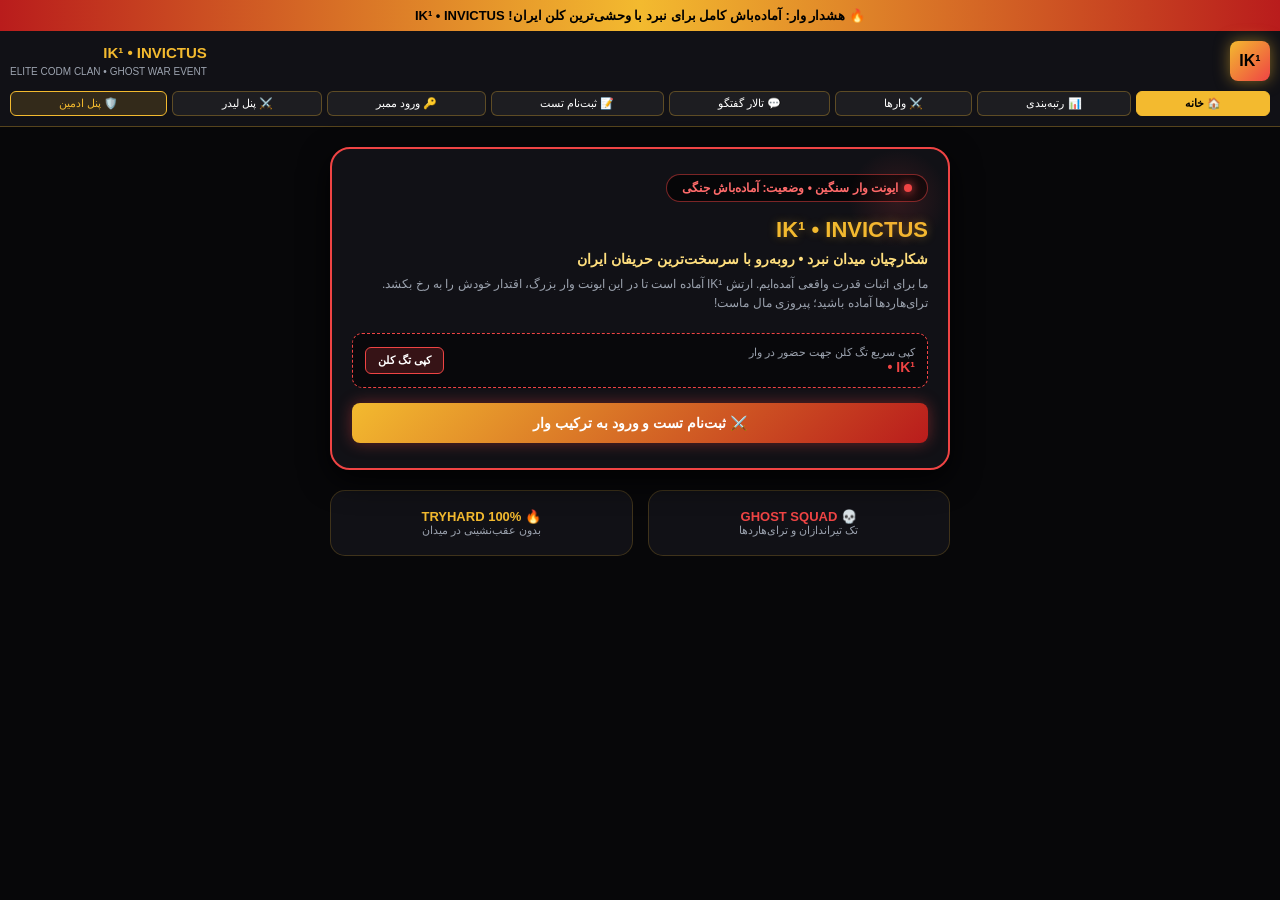
==== commit 935d83f1: "Update index.html" ====
--- a/index.html
+++ b/index.html
@@ -7,12 +7,17 @@
     <link rel="stylesheet" href="style.css">
 </head>
 <body>
-    <div class="ghost-bg-animation"></div>
-    <div class="top-notice" id="topNoticeBar">📢 ایونت وار بزرگ با وحشی‌ترین کلن ایران! آماده نبرد باشید!</div>
+    <div class="war-bg-effects">
+        <div class="ghost-glow" style="top: 10%; left: 10%;"></div>
+        <div class="ghost-glow" style="bottom: 20%; right: 10%; animation-delay: 3s;"></div>
+    </div>
+    
+    <div class="top-notice" id="topNoticeBar">🔥 هشدار وار: آماده‌باش کامل برای نبرد با وحشی‌ترین کلن ایران! IK¹ • INVICTUS</div>
+    
     <header>
         <div class="logo-area">
             <div class="clan-logo">IK¹</div>
-            <div class="clan-title"><h1>IK¹ • INVICTUS</h1><span>GHOST ELITE CODM CLAN</span></div>
+            <div class="clan-title"><h1>IK¹ • INVICTUS</h1><span>ELITE CODM CLAN • GHOST WAR EVENT</span></div>
         </div>
         <div class="nav-buttons">
             <a href="index.html" class="btn active">🏠 خانه</a>
@@ -25,26 +30,37 @@
             <a href="admin.html" class="btn btn-admin">🛡️ پنل ادمین</a>
         </div>
     </header>
+
     <div class="main-container">
-        <div class="panel-card" style="border: 1px solid rgba(239,68,68,0.5); box-shadow: 0 0 25px rgba(239,68,68,0.2);">
-            <div class="server-status"><span class="status-dot"></span>ایونت وار مرگبار • حالت ترای‌هارد فعال</div>
-            <h2 class="hero-title" id="homeTitle">IK¹ • INVICTUS</h2>
-            <div style="font-size: 14px; font-weight: bold; margin-bottom: 8px; color: #ff6b6b;" id="homeSubTitle">نبرد با وحشی‌ترین و ترای‌هاردترین کلن ایران!</div>
-            <p class="hero-desc" id="homeDesc">روحِ گاست در میدان حاکم است! بازیکنان نخبه IK¹، این یک جنگ تمام‌عیار برای اثبات قدرت مطلق ماست. آمار خود را بالا ببرید و حریف را در هم بشکنید.</p>
-            <div style="background: rgba(0,0,0,0.4); border: 1px dashed rgba(243,186,47,0.4); border-radius: 10px; padding: 10px; display: flex; justify-content: space-between; align-items: center; margin-bottom: 15px;">
+        <div class="panel-card" style="border: 2px solid var(--danger-color);">
+            <div class="server-status"><span class="status-dot"></span>ایونت وار سنگین • وضعیت: آماده‌باش جنگی</div>
+            <h2 class="hero-title" id="homeMainTitle">IK¹ • INVICTUS</h2>
+            <div style="font-size: 14px; font-weight: bold; margin-bottom: 8px; color: var(--gold-light);" id="homeSubTitle">شکارچیان میدان نبرد • روبه‌رو با سرسخت‌ترین حریفان ایران</div>
+            <p class="hero-desc" id="homeDescText">ما برای اثبات قدرت واقعی آمده‌ایم. ارتش IK¹ آماده است تا در این ایونت وار بزرگ، اقتدار خودش را به رخ بکشد. ترای‌هاردها آماده باشید؛ پیروزی مال ماست!</p>
+            
+            <div style="background: rgba(0,0,0,0.5); border: 1px dashed var(--danger-color); border-radius: 10px; padding: 12px; display: flex; justify-content: space-between; align-items: center; margin-bottom: 15px;">
                 <div>
-                    <div style="font-size: 11px; color: var(--text-muted);">کپی سریع تگ کلن</div>
-                    <div style="font-weight: bold; color: var(--gold-primary); font-size: 14px;">IK¹ •</div>
+                    <div style="font-size: 11px; color: var(--text-muted);">کپی سریع تگ کلن جهت حضور در وار</div>
+                    <div style="font-weight: bold; color: var(--danger-color); font-size: 14px;">IK¹ •</div>
                 </div>
-                <button onclick="navigator.clipboard.writeText('IK¹'); alert('تگ کپی شد!');" style="background: rgba(243,186,47,0.1); border: 1px solid var(--gold-primary); color: var(--gold-primary); padding: 5px 10px; border-radius: 6px; cursor: pointer; font-size: 11px;">کپی تگ</button>
+                <button onclick="navigator.clipboard.writeText('IK¹'); alert('تگ کلن کپی شد! آماده نبرد باش.');" style="background: rgba(239,68,68,0.2); border: 1px solid var(--danger-color); color: #fff; padding: 6px 12px; border-radius: 6px; cursor: pointer; font-size: 11px; font-weight: bold;">کپی تگ کلن</button>
             </div>
-            <a href="apply.html" class="btn-submit" style="display: block; text-align: center; text-decoration: none;">💀 ورود به میدان جنگ و تست عضویت</a>
+            
+            <a href="apply.html" class="btn-submit" style="display: block; text-align: center; text-decoration: none;">⚔️ ثبت‌نام تست و ورود به ترکیب وار</a>
         </div>
+
         <div class="grid-cards">
-            <div class="mini-card"><h3 style="color:var(--gold-primary); font-size:13px;">👻 GHOST VIBE</h3><p style="font-size:11px; color:var(--text-muted);">تم دارک و ترای‌هارد</p></div>
-            <div class="mini-card"><h3 style="color:var(--danger-color); font-size:13px;">🔥 وار سنگین</h3><p style="font-size:11px; color:var(--text-muted);">آماده باش ۱۰۰ درصدی</p></div>
+            <div class="mini-card">
+                <h3 style="color:var(--danger-color); font-size:13px;">💀 GHOST SQUAD</h3>
+                <p style="font-size:11px; color:var(--text-muted);">تک تیراندازان و ترای‌هاردها</p>
+            </div>
+            <div class="mini-card">
+                <h3 style="color:var(--gold-primary); font-size:13px;">🔥 100% TRYHARD</h3>
+                <p style="font-size:11px; color:var(--text-muted);">بدون عقب‌نشینی در میدان</p>
+            </div>
         </div>
     </div>
+
     <script>
         const BIN_ID = "6af9c49eac6210605a89891b";
         const API_KEY = "$2a$10$DZPpILN4/v8w7.tBcNSfJew7piPdaWRBuhr2mQSamEzkqhkIBrdpO";
@@ -56,9 +72,13 @@
                 if (data && data.record) {
                     let rec = data.record;
                     if(rec.clan_notice) document.getElementById('topNoticeBar').innerText = rec.clan_notice;
-                    if(rec.home_title) document.getElementById('homeTitle').innerText = rec.home_title;
-                    if(rec.home_subtitle) document.getElementById('homeSubTitle').innerText = rec.home_subtitle;
-                    if(rec.home_desc) document.getElementById('homeDesc').innerText = rec.home_desc;
+                    
+                    // بارگذاری متن‌های سفارشی صفحه خانه اگر توسط ادمین/لیدر ثبت شده باشد
+                    if(rec.home_texts) {
+                        if(rec.home_texts.title) document.getElementById('homeMainTitle').innerText = rec.home_texts.title;
+                        if(rec.home_texts.subtitle) document.getElementById('homeSubTitle').innerText = rec.home_texts.subtitle;
+                        if(rec.home_texts.desc) document.getElementById('homeDescText').innerText = rec.home_texts.desc;
+                    }
 
                     if(rec.clan_members) localStorage.setItem('clan_members', JSON.stringify(rec.clan_members));
                     if(rec.clan_applications) localStorage.setItem('clan_applications', JSON.stringify(rec.clan_applications));
@@ -72,7 +92,10 @@
                 if(n) document.getElementById('topNoticeBar').innerText = n;
             }
         }
-        window.onload = function() { initHome(); }
+
+        window.onload = function() {
+            initHome();
+        }
     </script>
 </body>
 </html>
